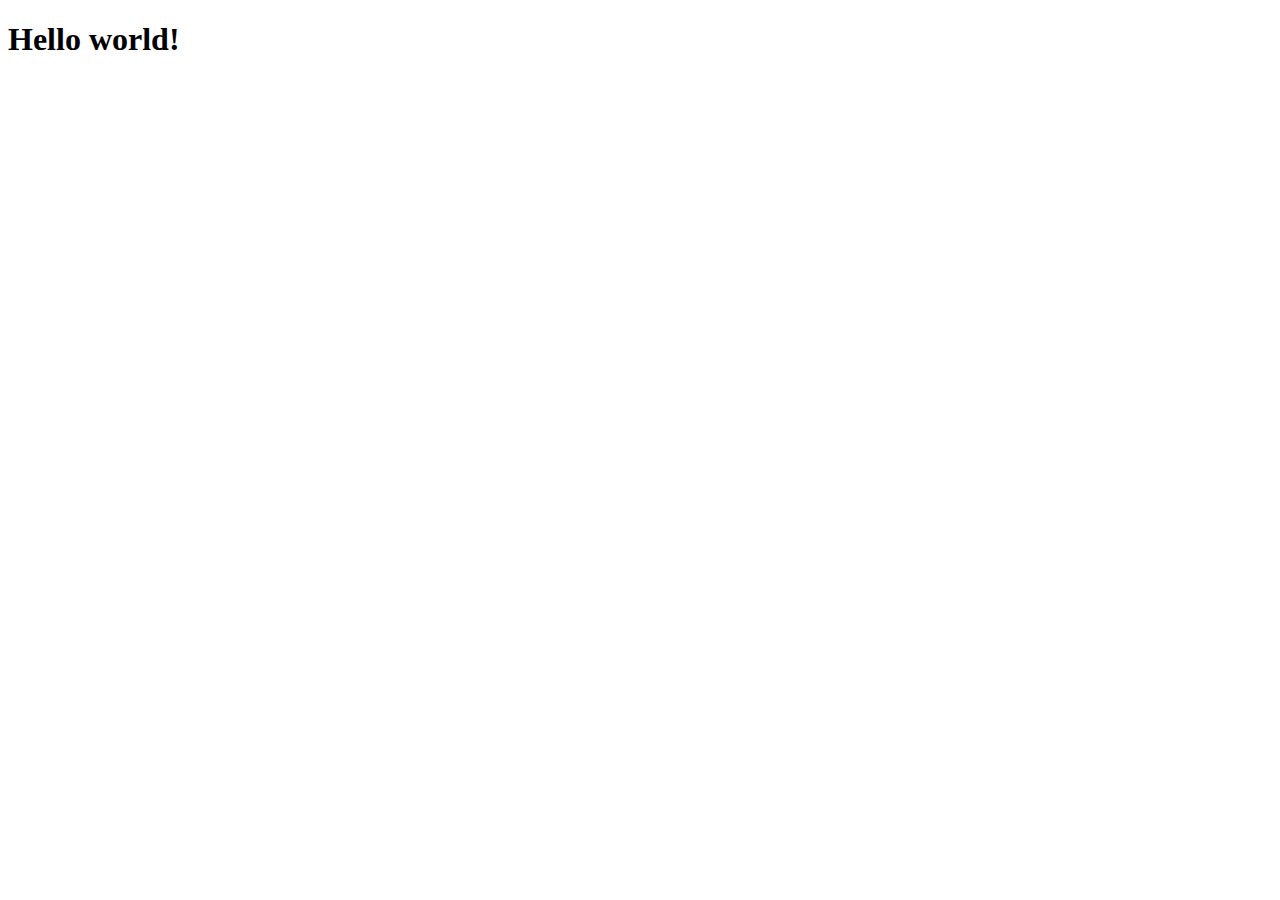
==== index.html @ 3083e062 "create boiler plate html with pico" ====
<!doctype html>
<html lang="en">
  <head>
    <meta charset="utf-8">
    <meta name="viewport" content="width=device-width, initial-scale=1">
    <meta name="color-scheme" content="light dark" />
    <link rel="stylesheet" href="css/pico.min.css">
    <title>Hello world!</title>
  </head>
  <body>
    <main class="container">
      <h1>Hello world!</h1>
    </main>
  </body>
</html>
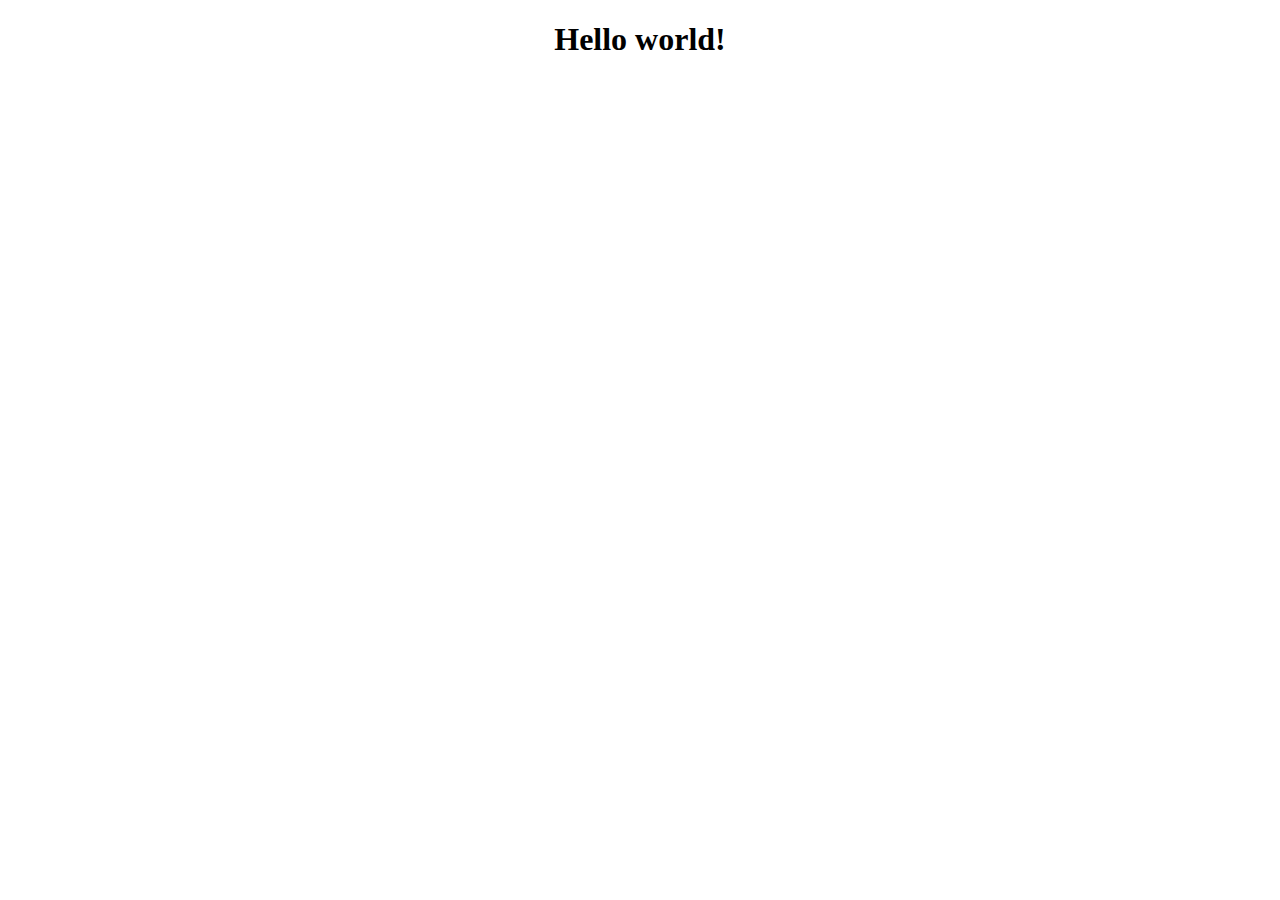
==== commit 9f55720b: "force light mode + center text" ====
--- a/index.html
+++ b/index.html
@@ -1,10 +1,11 @@
 <!doctype html>
-<html lang="en">
+<html lang="en" data-theme="light">
   <head>
     <meta charset="utf-8">
     <meta name="viewport" content="width=device-width, initial-scale=1">
-    <meta name="color-scheme" content="light dark" />
+    <!-- <meta name="color-scheme" content="light dark" /> -->
     <link rel="stylesheet" href="css/pico.min.css">
+    <link rel="stylesheet" href="styles.css">
     <title>Hello world!</title>
   </head>
   <body>
--- a/styles.css
+++ b/styles.css
@@ -0,0 +1,4 @@
+body {
+    justify-content: center;
+    text-align: center;
+}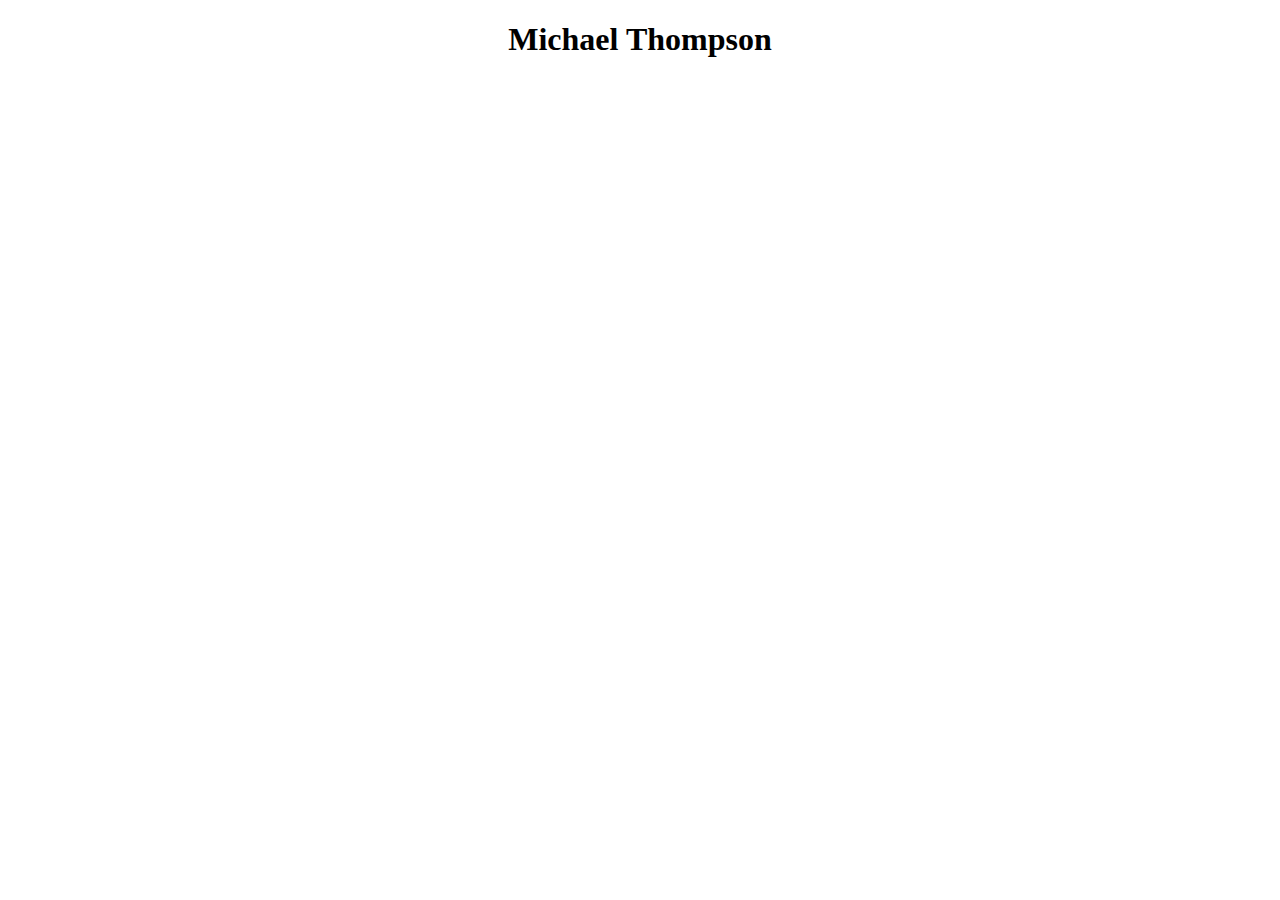
==== commit 5d11ca98: "add prettier ext + mock up for individual" ====
--- a/index.html
+++ b/index.html
@@ -1,16 +1,16 @@
-<!doctype html>
+<!DOCTYPE html>
 <html lang="en" data-theme="light">
   <head>
-    <meta charset="utf-8">
-    <meta name="viewport" content="width=device-width, initial-scale=1">
+    <meta charset="utf-8" />
+    <meta name="viewport" content="width=device-width, initial-scale=1" />
     <!-- <meta name="color-scheme" content="light dark" /> -->
-    <link rel="stylesheet" href="css/pico.min.css">
-    <link rel="stylesheet" href="styles.css">
-    <title>Hello world!</title>
+    <link rel="stylesheet" href="css/pico.min.css" />
+    <link rel="stylesheet" href="styles.css" />
+    <title>Pico 1</title>
   </head>
   <body>
     <main class="container">
-      <h1>Hello world!</h1>
+      <h1>Michael Thompson</h1>
     </main>
   </body>
 </html>
--- a/styles.css
+++ b/styles.css
@@ -1,4 +1,4 @@
 body {
-    justify-content: center;
-    text-align: center;
-}+  justify-content: center;
+  text-align: center;
+}
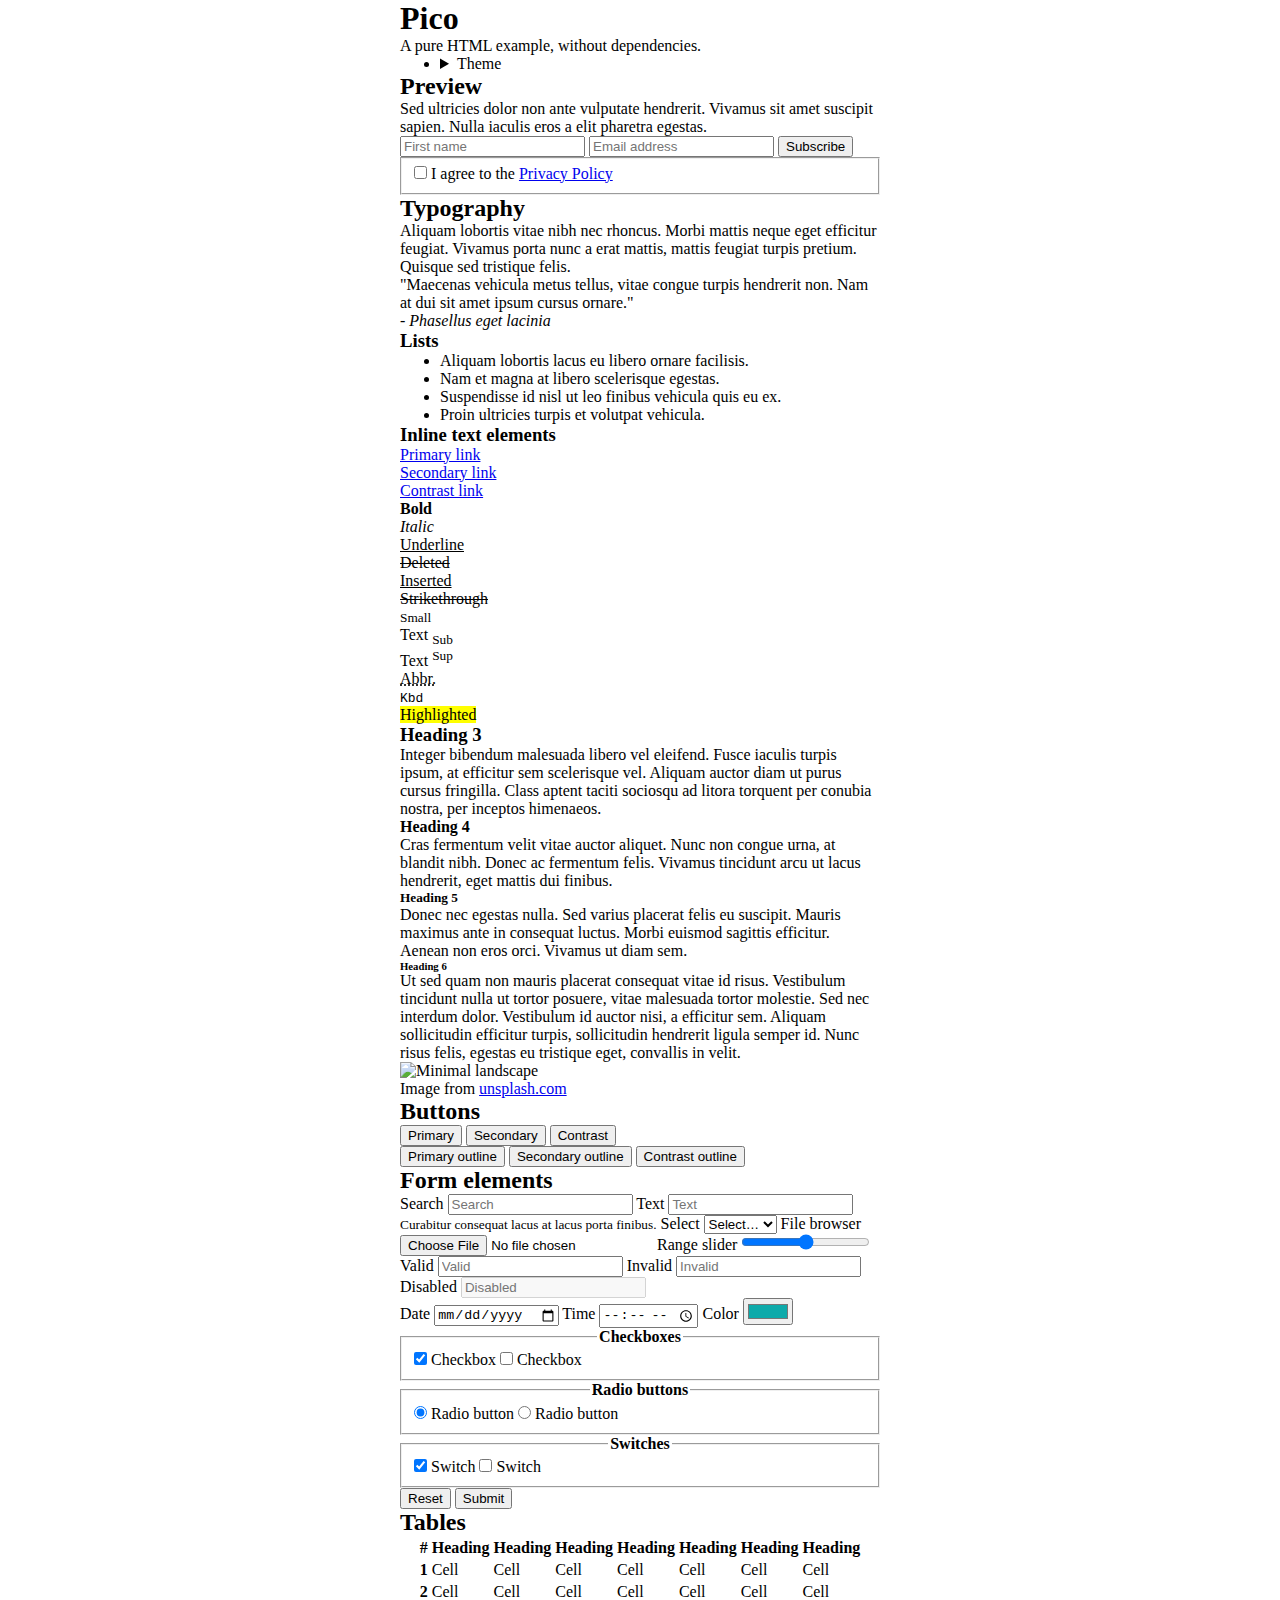
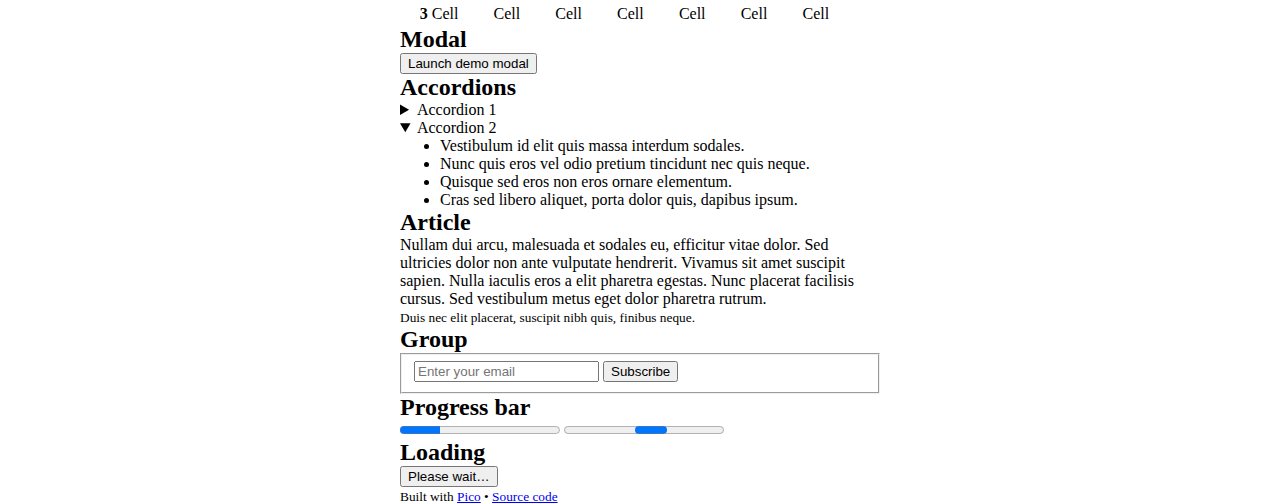
==== commit d098b516: "begin creating adam 2.0" ====
--- a/index.html
+++ b/index.html
@@ -3,14 +3,578 @@
   <head>
     <meta charset="utf-8" />
     <meta name="viewport" content="width=device-width, initial-scale=1" />
-    <!-- <meta name="color-scheme" content="light dark" /> -->
-    <link rel="stylesheet" href="css/pico.min.css" />
-    <link rel="stylesheet" href="styles.css" />
-    <title>Pico 1</title>
+    <meta name="color-scheme" content="light dark" />
+    <title>Preview • Pico CSS</title>
+    <meta
+      name="description"
+      content="A pure HTML example, without dependencies."
+    />
+
+    <!-- Pico.css -->
+    <link
+      rel="stylesheet"
+      href="https://cdn.jsdelivr.net/npm/@picocss/pico@2.0.6/css/pico.min.css"
+    />
+    <link rel="stylesheet" href="style.css" />
   </head>
+
   <body>
+    <!-- Header -->
+    <header class="container">
+      <hgroup>
+        <h1>Pico</h1>
+        <p>A pure HTML example, without dependencies.</p>
+      </hgroup>
+      <nav>
+        <ul>
+          <li>
+            <details class="dropdown">
+              <summary role="button" class="secondary">Theme</summary>
+              <ul>
+                <li><a href="#" data-theme-switcher="auto">Auto</a></li>
+                <li><a href="#" data-theme-switcher="light">Light</a></li>
+                <li><a href="#" data-theme-switcher="dark">Dark</a></li>
+              </ul>
+            </details>
+          </li>
+        </ul>
+      </nav>
+    </header>
+    <!-- ./ Header -->
+
+    <!-- Main -->
     <main class="container">
-      <h1>Michael Thompson</h1>
+      <!-- Preview -->
+      <section id="preview">
+        <h2>Preview</h2>
+        <p>
+          Sed ultricies dolor non ante vulputate hendrerit. Vivamus sit amet
+          suscipit sapien. Nulla iaculis eros a elit pharetra egestas.
+        </p>
+        <form>
+          <div class="grid">
+            <input
+              type="text"
+              name="firstname"
+              placeholder="First name"
+              aria-label="First name"
+              required
+            />
+            <input
+              type="email"
+              name="email"
+              placeholder="Email address"
+              aria-label="Email address"
+              autocomplete="email"
+              required
+            />
+            <button type="submit">Subscribe</button>
+          </div>
+          <fieldset>
+            <label for="terms">
+              <input type="checkbox" role="switch" id="terms" name="terms" />
+              I agree to the
+              <a href="#" onclick="event.preventDefault()">Privacy Policy</a>
+            </label>
+          </fieldset>
+        </form>
+      </section>
+      <!-- ./ Preview -->
+
+      <!-- Typography-->
+      <section id="typography">
+        <h2>Typography</h2>
+        <p>
+          Aliquam lobortis vitae nibh nec rhoncus. Morbi mattis neque eget
+          efficitur feugiat. Vivamus porta nunc a erat mattis, mattis feugiat
+          turpis pretium. Quisque sed tristique felis.
+        </p>
+
+        <!-- Blockquote-->
+        <blockquote>
+          "Maecenas vehicula metus tellus, vitae congue turpis hendrerit non.
+          Nam at dui sit amet ipsum cursus ornare."
+          <footer>
+            <cite>- Phasellus eget lacinia</cite>
+          </footer>
+        </blockquote>
+
+        <!-- Lists-->
+        <h3>Lists</h3>
+        <ul>
+          <li>Aliquam lobortis lacus eu libero ornare facilisis.</li>
+          <li>Nam et magna at libero scelerisque egestas.</li>
+          <li>Suspendisse id nisl ut leo finibus vehicula quis eu ex.</li>
+          <li>Proin ultricies turpis et volutpat vehicula.</li>
+        </ul>
+
+        <!-- Inline text elements-->
+        <h3>Inline text elements</h3>
+        <div class="grid">
+          <p><a href="#" onclick="event.preventDefault()">Primary link</a></p>
+          <p>
+            <a href="#" class="secondary" onclick="event.preventDefault()"
+              >Secondary link</a
+            >
+          </p>
+          <p>
+            <a href="#" class="contrast" onclick="event.preventDefault()"
+              >Contrast link</a
+            >
+          </p>
+        </div>
+        <div class="grid">
+          <p><strong>Bold</strong></p>
+          <p><em>Italic</em></p>
+          <p><u>Underline</u></p>
+        </div>
+        <div class="grid">
+          <p><del>Deleted</del></p>
+          <p><ins>Inserted</ins></p>
+          <p><s>Strikethrough</s></p>
+        </div>
+        <div class="grid">
+          <p><small>Small </small></p>
+          <p>Text <sub>Sub</sub></p>
+          <p>Text <sup>Sup</sup></p>
+        </div>
+        <div class="grid">
+          <p>
+            <abbr title="Abbreviation" data-tooltip="Abbreviation">Abbr.</abbr>
+          </p>
+          <p><kbd>Kbd</kbd></p>
+          <p><mark>Highlighted</mark></p>
+        </div>
+
+        <!-- Headings-->
+        <h3>Heading 3</h3>
+        <p>
+          Integer bibendum malesuada libero vel eleifend. Fusce iaculis turpis
+          ipsum, at efficitur sem scelerisque vel. Aliquam auctor diam ut purus
+          cursus fringilla. Class aptent taciti sociosqu ad litora torquent per
+          conubia nostra, per inceptos himenaeos.
+        </p>
+        <h4>Heading 4</h4>
+        <p>
+          Cras fermentum velit vitae auctor aliquet. Nunc non congue urna, at
+          blandit nibh. Donec ac fermentum felis. Vivamus tincidunt arcu ut
+          lacus hendrerit, eget mattis dui finibus.
+        </p>
+        <h5>Heading 5</h5>
+        <p>
+          Donec nec egestas nulla. Sed varius placerat felis eu suscipit. Mauris
+          maximus ante in consequat luctus. Morbi euismod sagittis efficitur.
+          Aenean non eros orci. Vivamus ut diam sem.
+        </p>
+        <h6>Heading 6</h6>
+        <p>
+          Ut sed quam non mauris placerat consequat vitae id risus. Vestibulum
+          tincidunt nulla ut tortor posuere, vitae malesuada tortor molestie.
+          Sed nec interdum dolor. Vestibulum id auctor nisi, a efficitur sem.
+          Aliquam sollicitudin efficitur turpis, sollicitudin hendrerit ligula
+          semper id. Nunc risus felis, egestas eu tristique eget, convallis in
+          velit.
+        </p>
+
+        <!-- Medias-->
+        <figure>
+          <img
+            src="img/aleksandar-jason-a562ZEFKW8I-unsplash-2000x1000.jpg"
+            alt="Minimal landscape"
+          />
+          <figcaption>
+            Image from
+            <a href="https://unsplash.com/photos/a562ZEFKW8I" target="_blank"
+              >unsplash.com</a
+            >
+          </figcaption>
+        </figure>
+      </section>
+      <!-- ./ Typography-->
+
+      <!-- Buttons-->
+      <section id="buttons">
+        <h2>Buttons</h2>
+        <p class="grid">
+          <button>Primary</button>
+          <button class="secondary">Secondary</button>
+          <button class="contrast">Contrast</button>
+        </p>
+        <p class="grid">
+          <button class="outline">Primary outline</button>
+          <button class="outline secondary">Secondary outline</button>
+          <button class="outline contrast">Contrast outline</button>
+        </p>
+      </section>
+      <!-- ./ Buttons -->
+
+      <!-- Form elements-->
+      <section id="form">
+        <form>
+          <h2>Form elements</h2>
+
+          <!-- Search -->
+          <label for="search">Search</label>
+          <input type="search" id="search" name="search" placeholder="Search" />
+
+          <!-- Text -->
+          <label for="text">Text</label>
+          <input type="text" id="text" name="text" placeholder="Text" />
+          <small>Curabitur consequat lacus at lacus porta finibus.</small>
+
+          <!-- Select -->
+          <label for="select">Select</label>
+          <select id="select" name="select" required>
+            <option value="" selected>Select…</option>
+            <option>…</option>
+          </select>
+
+          <!-- File browser -->
+          <label for="file"
+            >File browser
+            <input type="file" id="file" name="file" />
+          </label>
+
+          <!-- Range slider control -->
+          <label for="range"
+            >Range slider
+            <input
+              type="range"
+              min="0"
+              max="100"
+              value="50"
+              id="range"
+              name="range"
+            />
+          </label>
+
+          <!-- States -->
+          <div class="grid">
+            <label for="valid">
+              Valid
+              <input
+                type="text"
+                id="valid"
+                name="valid"
+                placeholder="Valid"
+                aria-invalid="false"
+              />
+            </label>
+            <label for="invalid">
+              Invalid
+              <input
+                type="text"
+                id="invalid"
+                name="invalid"
+                placeholder="Invalid"
+                aria-invalid="true"
+              />
+            </label>
+            <label for="disabled">
+              Disabled
+              <input
+                type="text"
+                id="disabled"
+                name="disabled"
+                placeholder="Disabled"
+                disabled
+              />
+            </label>
+          </div>
+
+          <div class="grid">
+            <!-- Date-->
+            <label for="date"
+              >Date
+              <input type="date" id="date" name="date" />
+            </label>
+
+            <!-- Time-->
+            <label for="time"
+              >Time
+              <input type="time" id="time" name="time" />
+            </label>
+
+            <!-- Color-->
+            <label for="color"
+              >Color
+              <input type="color" id="color" name="color" value="#0eaaaa" />
+            </label>
+          </div>
+
+          <div class="grid">
+            <!-- Checkboxes -->
+            <fieldset>
+              <legend><strong>Checkboxes</strong></legend>
+              <label for="checkbox-1">
+                <input
+                  type="checkbox"
+                  id="checkbox-1"
+                  name="checkbox-1"
+                  checked
+                />
+                Checkbox
+              </label>
+              <label for="checkbox-2">
+                <input type="checkbox" id="checkbox-2" name="checkbox-2" />
+                Checkbox
+              </label>
+            </fieldset>
+
+            <!-- Radio buttons -->
+            <fieldset>
+              <legend><strong>Radio buttons</strong></legend>
+              <label for="radio-1">
+                <input
+                  type="radio"
+                  id="radio-1"
+                  name="radio"
+                  value="radio-1"
+                  checked
+                />
+                Radio button
+              </label>
+              <label for="radio-2">
+                <input type="radio" id="radio-2" name="radio" value="radio-2" />
+                Radio button
+              </label>
+            </fieldset>
+
+            <!-- Switch -->
+            <fieldset>
+              <legend><strong>Switches</strong></legend>
+              <label for="switch-1">
+                <input
+                  type="checkbox"
+                  id="switch-1"
+                  name="switch-1"
+                  role="switch"
+                  checked
+                />
+                Switch
+              </label>
+              <label for="switch-2">
+                <input
+                  type="checkbox"
+                  id="switch-2"
+                  name="switch-2"
+                  role="switch"
+                />
+                Switch
+              </label>
+            </fieldset>
+          </div>
+
+          <!-- Buttons -->
+          <input type="reset" value="Reset" onclick="event.preventDefault()" />
+          <input
+            type="submit"
+            value="Submit"
+            onclick="event.preventDefault()"
+          />
+        </form>
+      </section>
+      <!-- ./ Form elements-->
+
+      <!-- Tables -->
+      <section id="tables">
+        <h2>Tables</h2>
+        <div class="overflow-auto">
+          <table class="striped">
+            <thead>
+              <tr>
+                <th scope="col">#</th>
+                <th scope="col">Heading</th>
+                <th scope="col">Heading</th>
+                <th scope="col">Heading</th>
+                <th scope="col">Heading</th>
+                <th scope="col">Heading</th>
+                <th scope="col">Heading</th>
+                <th scope="col">Heading</th>
+              </tr>
+            </thead>
+            <tbody>
+              <tr>
+                <th scope="row">1</th>
+                <td>Cell</td>
+                <td>Cell</td>
+                <td>Cell</td>
+                <td>Cell</td>
+                <td>Cell</td>
+                <td>Cell</td>
+                <td>Cell</td>
+              </tr>
+              <tr>
+                <th scope="row">2</th>
+                <td>Cell</td>
+                <td>Cell</td>
+                <td>Cell</td>
+                <td>Cell</td>
+                <td>Cell</td>
+                <td>Cell</td>
+                <td>Cell</td>
+              </tr>
+              <tr>
+                <th scope="row">3</th>
+                <td>Cell</td>
+                <td>Cell</td>
+                <td>Cell</td>
+                <td>Cell</td>
+                <td>Cell</td>
+                <td>Cell</td>
+                <td>Cell</td>
+              </tr>
+            </tbody>
+          </table>
+        </div>
+      </section>
+      <!-- ./ Tables -->
+
+      <!-- Modal -->
+      <section id="modal">
+        <h2>Modal</h2>
+        <button
+          class="contrast"
+          data-target="modal-example"
+          onclick="toggleModal(event)"
+        >
+          Launch demo modal
+        </button>
+      </section>
+      <!-- ./ Modal -->
+
+      <!-- Accordions -->
+      <section id="accordions">
+        <h2>Accordions</h2>
+        <details>
+          <summary>Accordion 1</summary>
+          <p>
+            Lorem ipsum dolor sit amet, consectetur adipiscing elit.
+            Pellentesque urna diam, tincidunt nec porta sed, auctor id velit.
+            Etiam venenatis nisl ut orci consequat, vitae tempus quam commodo.
+            Nulla non mauris ipsum. Aliquam eu posuere orci. Nulla convallis
+            lectus rutrum quam hendrerit, in facilisis elit sollicitudin. Mauris
+            pulvinar pulvinar mi, dictum tristique elit auctor quis. Maecenas ac
+            ipsum ultrices, porta turpis sit amet, congue turpis.
+          </p>
+        </details>
+        <details open>
+          <summary>Accordion 2</summary>
+          <ul>
+            <li>Vestibulum id elit quis massa interdum sodales.</li>
+            <li>Nunc quis eros vel odio pretium tincidunt nec quis neque.</li>
+            <li>Quisque sed eros non eros ornare elementum.</li>
+            <li>Cras sed libero aliquet, porta dolor quis, dapibus ipsum.</li>
+          </ul>
+        </details>
+      </section>
+      <!-- ./ Accordions -->
+
+      <!-- Article-->
+      <article id="article">
+        <h2>Article</h2>
+        <p>
+          Nullam dui arcu, malesuada et sodales eu, efficitur vitae dolor. Sed
+          ultricies dolor non ante vulputate hendrerit. Vivamus sit amet
+          suscipit sapien. Nulla iaculis eros a elit pharetra egestas. Nunc
+          placerat facilisis cursus. Sed vestibulum metus eget dolor pharetra
+          rutrum.
+        </p>
+        <footer>
+          <small
+            >Duis nec elit placerat, suscipit nibh quis, finibus neque.</small
+          >
+        </footer>
+      </article>
+      <!-- ./ Article-->
+
+      <!-- Group -->
+      <section id="group">
+        <h2>Group</h2>
+        <form>
+          <fieldset role="group">
+            <input
+              name="email"
+              type="email"
+              placeholder="Enter your email"
+              autocomplete="email"
+            />
+            <input type="submit" value="Subscribe" />
+          </fieldset>
+        </form>
+      </section>
+      <!-- ./ Group -->
+
+      <!-- Progress -->
+      <section id="progress">
+        <h2>Progress bar</h2>
+        <progress id="progress-1" value="25" max="100"></progress>
+        <progress id="progress-2"></progress>
+      </section>
+      <!-- ./ Progress -->
+
+      <!-- Loading -->
+      <section id="loading">
+        <h2>Loading</h2>
+        <article aria-busy="true"></article>
+        <button aria-busy="true">Please wait…</button>
+      </section>
+      <!-- ./ Loading -->
     </main>
+    <!-- ./ Main -->
+
+    <!-- Footer -->
+    <footer class="container">
+      <small
+        >Built with <a href="https://picocss.com">Pico</a> •
+        <a
+          href="https://github.com/picocss/examples/blob/master/v2-html/index.html"
+          >Source code</a
+        ></small
+      >
+    </footer>
+    <!-- ./ Footer -->
+
+    <!-- Modal example -->
+    <dialog id="modal-example">
+      <article>
+        <header>
+          <button
+            aria-label="Close"
+            rel="prev"
+            data-target="modal-example"
+            onclick="toggleModal(event)"
+          ></button>
+          <h3>Confirm your action!</h3>
+        </header>
+        <p>
+          Cras sit amet maximus risus. Pellentesque sodales odio sit amet augue
+          finibus pellentesque. Nullam finibus risus non semper euismod.
+        </p>
+        <footer>
+          <button
+            role="button"
+            class="secondary"
+            data-target="modal-example"
+            onclick="toggleModal(event)"
+          >
+            Cancel</button
+          ><button
+            autofocus
+            data-target="modal-example"
+            onclick="toggleModal(event)"
+          >
+            Confirm
+          </button>
+        </footer>
+      </article>
+    </dialog>
+    <!-- ./ Modal example -->
+
+    <!-- Minimal theme switcher -->
+    <script src="js/minimal-theme-switcher.js"></script>
+
+    <!-- Modal -->
+    <script src="js/modal.js"></script>
   </body>
 </html>
--- a/style.css
+++ b/style.css
@@ -0,0 +1,4 @@
+* {
+  max-width: 480px;
+  margin: 0 auto;
+}
